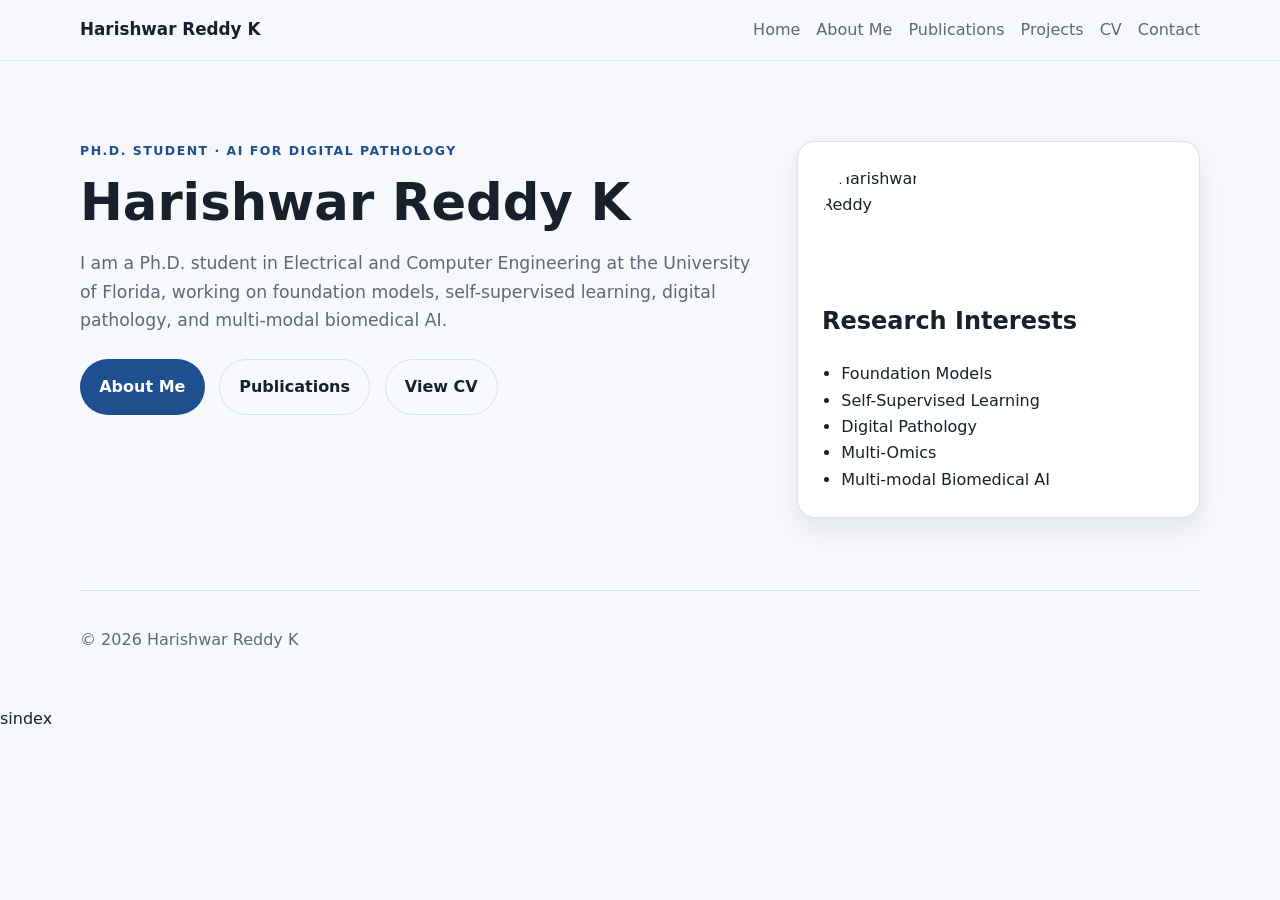
==== index.html @ 5ce17940 "Add files via upload" ====
<!DOCTYPE html>
<html lang="en">
<head>
  <meta charset="UTF-8" />
  <meta name="viewport" content="width=device-width, initial-scale=1.0" />
  <title>Harishwar Reddy K</title>
  <link rel="stylesheet" href="styles.css" />
</head>

<body>
  <header class="site-header">
    <div class="container nav-wrap">
      <a class="brand" href="index.html">Harishwar Reddy K</a>
      <nav class="site-nav">
        <a href="index.html">Home</a>
        <a href="about.html">About Me</a>
        <a href="publications.html">Publications</a>
        <a href="projects.html">Projects</a>
        <a href="cv.html">CV</a>
        <a href="mailto:harishwarreddy.k@ufl.edu">Contact</a>
      </nav>
    </div>
  </header>

  <main>
    <section class="hero">
      <div class="container hero-grid">
        <div>
          <p class="eyebrow">Ph.D. Student · AI for Digital Pathology</p>
          <h1>Harishwar Reddy K</h1>
          <p class="hero-text">
            I am a Ph.D. student in Electrical and Computer Engineering at the University of Florida,
            working on foundation models, self-supervised learning, digital pathology, and multi-modal biomedical AI.
          </p>

          <div class="hero-actions">
            <a class="button primary" href="about.html">About Me</a>
            <a class="button secondary" href="publications.html">Publications</a>
            <a class="button secondary" href="cv.html">View CV</a>
          </div>
        </div>

        <aside class="hero-card">
            <!--  ADD IMAGE HERE -->
          <img src="images/profile.jpg" alt="Harishwar Reddy" class="profile-img">
          <h2>Research Interests</h2>
          <ul class="summary-list">
            <li>Foundation Models</li>
            <li>Self-Supervised Learning</li>
            <li>Digital Pathology</li>
            <li>Multi-Omics</li>
            <li>Multi-modal Biomedical AI</li>
          </ul>
        </aside>
      </div>
    </section>
  </main>

  <footer class="site-footer">
    <div class="container footer-wrap">
      <p>© 2026 Harishwar Reddy K</p>
    </div>
  </footer>
</body>
</html>sindex
---- styles.css ----
:root {
  --bg: #f6f8fb;
  --surface: #ffffff;
  --surface-soft: #eef3f8;
  --text: #18212b;
  --muted: #5c6977;
  --line: #d9e2ec;
  --primary: #1e4f8f;
  --primary-dark: #163b6b;
  --shadow: 0 12px 30px rgba(16, 24, 40, 0.08);
  --radius: 18px;
  --max-width: 1120px;
}

* {
  box-sizing: border-box;
}

html {
  scroll-behavior: smooth;
}

body {
  margin: 0;
  font-family: "Inter", system-ui, -apple-system, BlinkMacSystemFont, "Segoe UI", sans-serif;
  background: var(--bg);
  color: var(--text);
  line-height: 1.65;
}

img {
  max-width: 100%;
  display: block;
}

a {
  color: var(--primary);
  text-decoration: none;
}

a:hover {
  color: var(--primary-dark);
}

.container {
  width: min(calc(100% - 2rem), var(--max-width));
  margin: 0 auto;
}

.site-header {
  position: sticky;
  top: 0;
  z-index: 1000;
  background: rgba(246, 248, 251, 0.92);
  backdrop-filter: blur(14px);
  border-bottom: 1px solid rgba(217, 226, 236, 0.8);
}

.nav-wrap {
  display: flex;
  align-items: center;
  justify-content: space-between;
  gap: 1rem;
  padding: 1rem 0;
}

.brand {
  font-weight: 800;
  font-size: 1.05rem;
  color: var(--text);
}

.site-nav {
  display: flex;
  flex-wrap: wrap;
  gap: 1rem;
}

.site-nav a {
  color: var(--muted);
  font-weight: 500;
}

.site-nav a:hover {
  color: var(--text);
}

.hero {
  padding: 5rem 0 3rem;
}

.hero-grid {
  display: grid;
  grid-template-columns: 1.7fr 1fr;
  gap: 2rem;
  align-items: start;
}

.eyebrow,
.section-label {
  text-transform: uppercase;
  letter-spacing: 0.12em;
  font-size: 0.78rem;
  font-weight: 700;
  color: var(--primary);
  margin: 0 0 0.75rem;
}

.hero h1 {
  font-size: clamp(2rem, 4vw, 3.4rem);
  line-height: 1.15;
  margin: 0 0 1rem;
}

.hero-text {
  font-size: 1.08rem;
  color: var(--muted);
  max-width: 62ch;
}

.hero-actions {
  display: flex;
  flex-wrap: wrap;
  gap: 0.9rem;
  margin-top: 1.5rem;
}

.button {
  display: inline-flex;
  align-items: center;
  justify-content: center;
  padding: 0.85rem 1.2rem;
  border-radius: 999px;
  font-weight: 600;
  transition: transform 0.2s ease, background 0.2s ease, color 0.2s ease;
}

.button:hover {
  transform: translateY(-1px);
}

.button.primary {
  background: var(--primary);
  color: #fff;
}

.button.primary:hover {
  background: var(--primary-dark);
  color: #fff;
}

.button.secondary {
  background: transparent;
  color: var(--text);
  border: 1px solid var(--line);
}

.hero-card,
.content-card,
.info-card,
.skill-card {
  background: var(--surface);
  border: 1px solid rgba(217, 226, 236, 0.9);
  border-radius: var(--radius);
  box-shadow: var(--shadow);
}

.hero-card {
  padding: 1.5rem;
}

.hero-card h2,
.skill-card h3,
.info-card h3,
.note-card h3 {
  margin-top: 0;
}

.summary-list,
.contact-list,
.publication-list,
.info-card ul {
  padding-left: 1.2rem;
  margin-bottom: 0;
}

.section {
  padding: 1.5rem 0 4rem;
}

.alt-bg {
  background: linear-gradient(180deg, rgba(238,243,248,0.65), rgba(238,243,248,0.3));
}

.section-heading {
  margin-bottom: 1.5rem;
}

.section-heading h2 {
  margin: 0;
  font-size: clamp(1.6rem, 3vw, 2.3rem);
}

.content-card,
.skill-card,
.info-card {
  padding: 1.5rem;
}

.timeline {
  display: grid;
  gap: 1rem;
}

.timeline-item {
  display: grid;
  grid-template-columns: 220px 1fr;
  gap: 1rem;
  padding: 1.3rem 1.4rem;
  background: var(--surface);
  border: 1px solid var(--line);
  border-radius: var(--radius);
  box-shadow: var(--shadow);
}

.timeline-meta,
.meta {
  color: var(--muted);
  font-weight: 600;
}

.timeline-content h3 {
  margin: 0 0 0.35rem;
}

.cards-grid,
.skills-grid,
.contact-grid {
  display: grid;
  gap: 1.25rem;
}

.cards-grid {
  grid-template-columns: repeat(3, minmax(0, 1fr));
}

.skills-grid,
.contact-grid {
  grid-template-columns: repeat(2, minmax(0, 1fr));
}

.site-footer {
  padding: 1.5rem 0 2.25rem;
}

.footer-wrap {
  display: flex;
  justify-content: space-between;
  gap: 1rem;
  align-items: center;
  color: var(--muted);
  border-top: 1px solid var(--line);
  padding-top: 1.25rem;
}

@media (max-width: 900px) {
  .hero-grid,
  .timeline-item,
  .cards-grid,
  .skills-grid,
  .contact-grid {
    grid-template-columns: 1fr;
  }

  .timeline-item {
    padding: 1.2rem;
  }

  .nav-wrap {
    align-items: flex-start;
    flex-direction: column;
  }
}

@media (max-width: 640px) {
  .hero {
    padding-top: 4rem;
  }

  .site-nav {
    gap: 0.75rem;
  }

  .button {
    width: 100%;
  }

  .footer-wrap {
    flex-direction: column;
    align-items: flex-start;
  }
}


main.section {
  min-height: 70vh;
}

.publication-list li {
  margin-bottom: 1rem;
}

.site-nav a.active {
  color: var(--text);
  font-weight: 700;
}


.profile-img {
  width: 120px;
  height: 120px;
  border-radius: 50%;
  object-fit: cover;
  margin-bottom: 1rem;
}
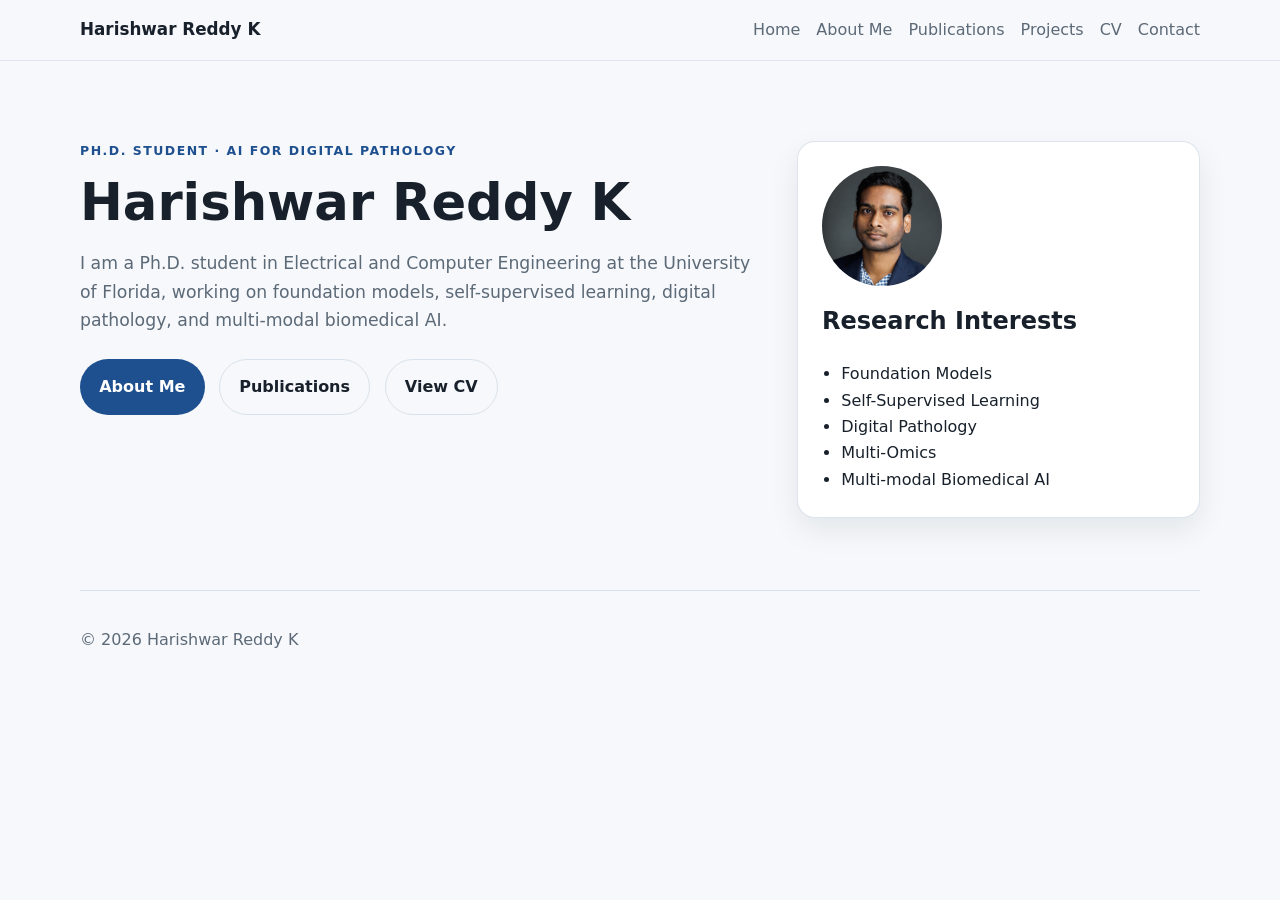
==== commit 11af77eb: "resolved errors" ====
--- a/index.html
+++ b/index.html
@@ -62,4 +62,4 @@
     </div>
   </footer>
 </body>
-</html>sindex+</html>
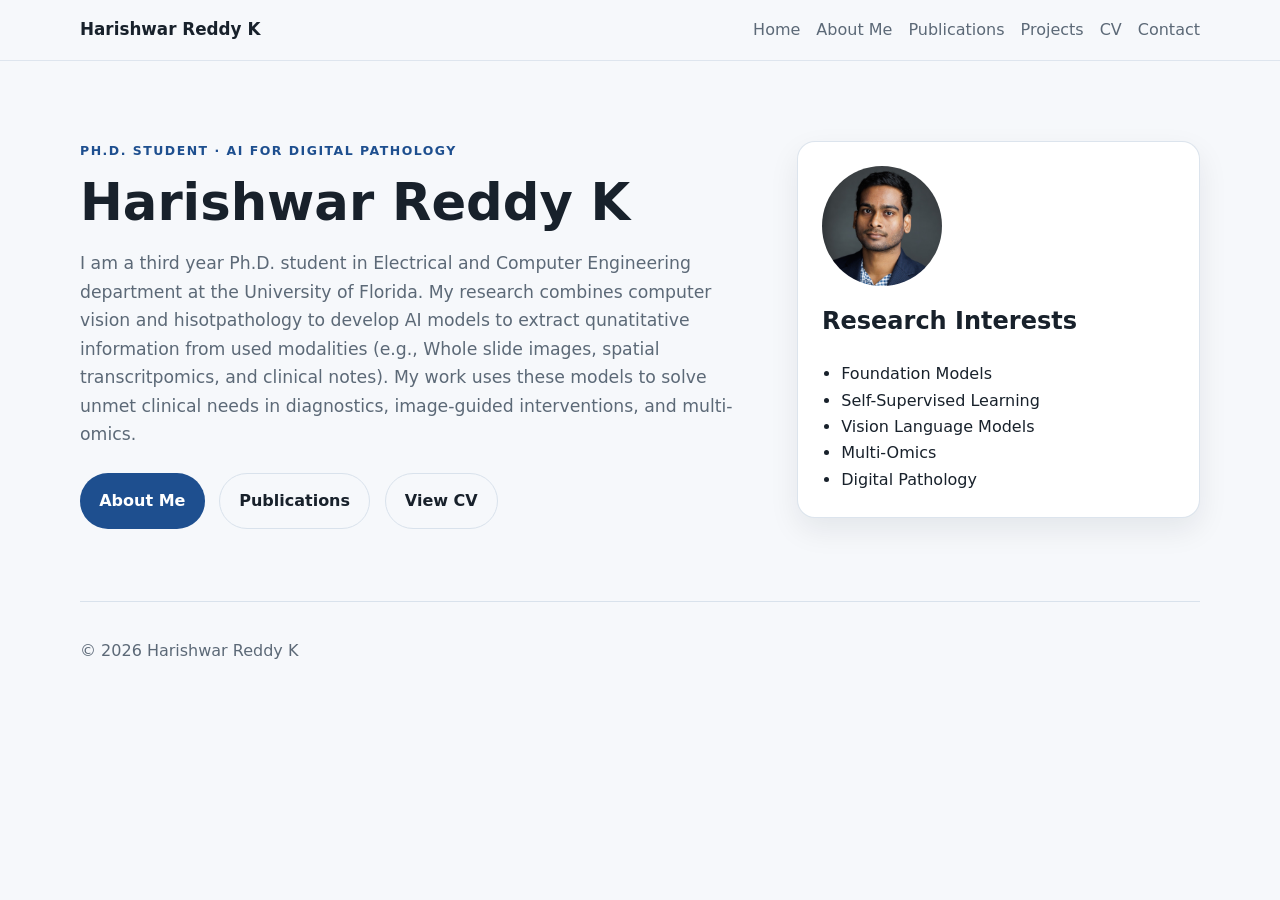
==== commit 72b3d5b0: "Updated about me page" ====
--- a/index.html
+++ b/index.html
@@ -17,7 +17,7 @@
         <a href="publications.html">Publications</a>
         <a href="projects.html">Projects</a>
         <a href="cv.html">CV</a>
-        <a href="mailto:harishwarreddy.k@ufl.edu">Contact</a>
+        <a href="contact.html">Contact</a>
       </nav>
     </div>
   </header>
@@ -29,10 +29,10 @@
           <p class="eyebrow">Ph.D. Student · AI for Digital Pathology</p>
           <h1>Harishwar Reddy K</h1>
           <p class="hero-text">
-            I am a Ph.D. student in Electrical and Computer Engineering at the University of Florida,
-            working on foundation models, self-supervised learning, digital pathology, and multi-modal biomedical AI.
+            I am a third year Ph.D. student in Electrical and Computer Engineering department at the University of Florida. 
+            My research combines computer vision and hisotpathology to develop AI models to extract qunatitative information from used modalities 
+            (e.g., Whole slide images, spatial transcritpomics, and clinical notes). My work uses these models to solve unmet clinical needs in diagnostics, image-guided interventions, and multi-omics.
           </p>
-
           <div class="hero-actions">
             <a class="button primary" href="about.html">About Me</a>
             <a class="button secondary" href="publications.html">Publications</a>
@@ -47,9 +47,9 @@
           <ul class="summary-list">
             <li>Foundation Models</li>
             <li>Self-Supervised Learning</li>
+            <li>Vision Language Models</li>
+            <li>Multi-Omics</li>
             <li>Digital Pathology</li>
-            <li>Multi-Omics</li>
-            <li>Multi-modal Biomedical AI</li>
           </ul>
         </aside>
       </div>
--- a/styles.css
+++ b/styles.css
@@ -322,4 +322,62 @@
   border-radius: 50%;
   object-fit: cover;
   margin-bottom: 1rem;
+}
+
+
+.entry-header {
+  display: flex;
+  justify-content: space-between;
+  align-items: baseline;
+  font-weight: 500;
+}
+
+.entry-header .date {
+  font-size: 0.9rem;
+  color: #666;
+  white-space: nowrap;
+}
+
+
+.entry-list {
+  list-style: none;
+  padding: 0;
+}
+
+.entry {
+  display: flex;
+  align-items: flex-start;
+  gap: 15px;
+  margin-bottom: 25px;
+}
+
+.entry-logo {
+  width: 50px;
+  height: 50px;
+  object-fit: contain;
+}
+
+.entry-content {
+  flex: 1;
+}
+
+.entry-content p {
+  margin-top: 5px;
+  line-height: 1.5;
+}
+
+
+@media (max-width: 640px) {
+  .entry {
+    gap: 12px;
+  }
+
+  .entry-header {
+    flex-direction: column;
+    align-items: flex-start;
+  }
+
+  .entry-header .date {
+    margin-top: 0.2rem;
+  }
 }
